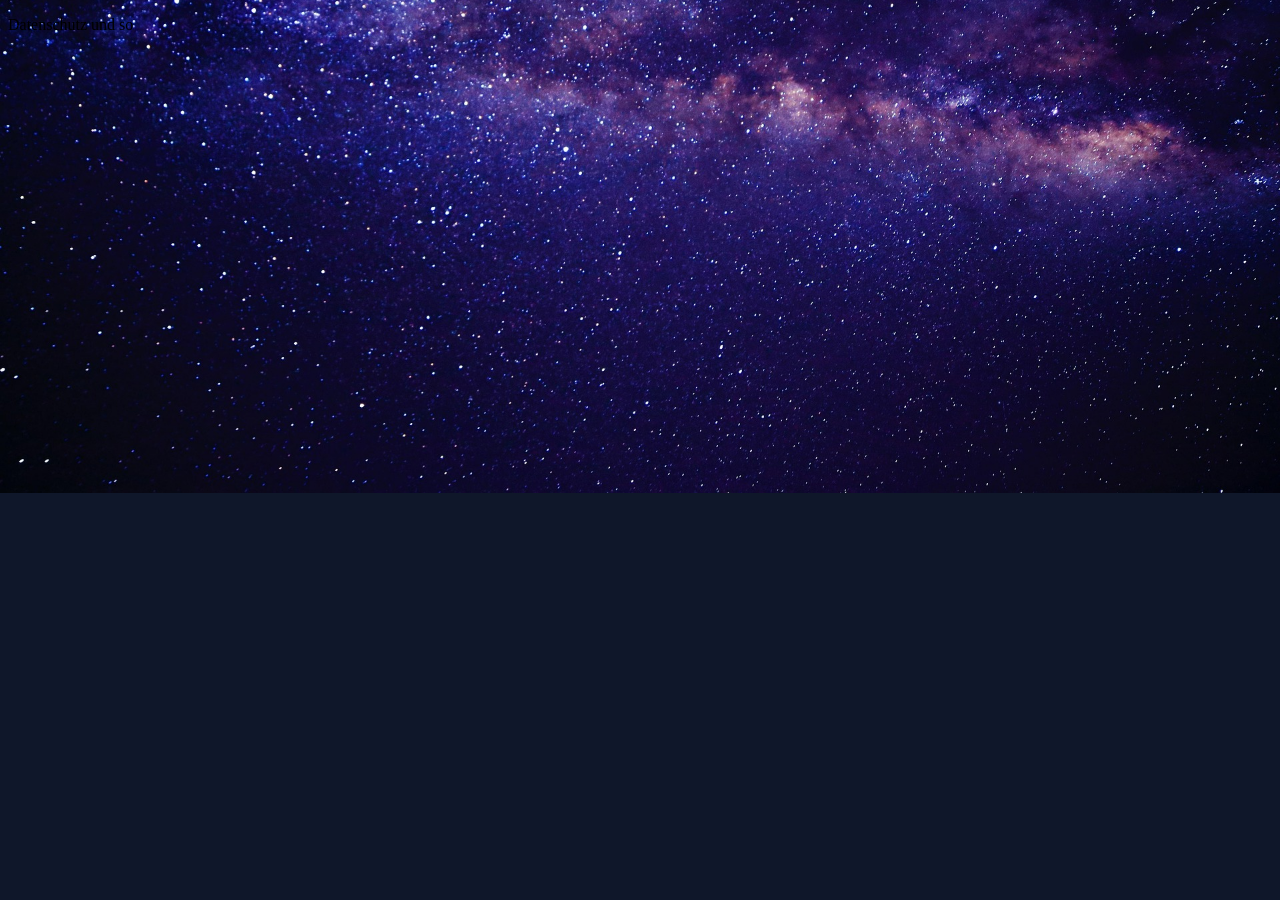
==== datenschutz.html @ 86691e5f "Added pretty much most things." ====
<!DOCTYPE html>
<html lang="en">
<head>
    <meta charset="UTF-8">
    <meta name="viewport" content="width=device-width, initial-scale=1.0">
    <title>GameX Datenschutz</title>
        <link rel="stylesheet" href="style.css">
</head>
<body>
    <p>Datenschutz und so</p>
</body>
</html>
---- style.css ----
.parent {
display: grid;
grid-template-columns: repeat(3, 1fr);
grid-template-rows: 1fr;
grid-column-gap: 10px;

margin-top: 20px;
margin-bottom: 20px;

justify-content: center;
text-align: center;
}

.topBar {
  display: grid;
  grid-template-columns: 1fr 1fr 1fr;
  grid-column-gap: 10px;

  border-radius: 25px;
  background-color: #1E293B;

  justify-items: center;

  height: 50px;
  gap: 10px;
}

.div1 { grid-area: 1 / 1 / 2 / 2; background-color: #1E293B; font-size: 17px; color: #CBD5E1; border-radius: 10px;}
.div2 { grid-area: 1 / 2 / 2 / 3; background-color: #1E293B; font-size: 20px; color: #F9FAFB; border-radius: 10px;}
.div3 { grid-area: 1 / 3 / 2 / 4; background-color: #1E293B; font-size: 17px; color: #CBD5E1; border-radius: 10px;}

.topdiv1 { grid-area: 1 / 1 / 2 / 2; font-size: 17px; color: #CBD5E1;;}
.topdiv2 { grid-area: 1 / 2 / 2 / 3; font-size: 35px; color: #F9FAFB;  margin-top: -35px;}
.topdiv3 { grid-area: 1 / 3 / 2 / 4; font-size: 17px; color: #CBD5E1;}

a {
  color: white;
  background: blue;
  border-radius: 6px;
  padding: 0px 3px;
  text-decoration: none;
  display: inline-block;
}

a:hover {
  background: darkblue;
}

body{
    background-color: #0F172A;
    background-image: url('background.jpg');
    background-size: cover;
    background-position: center;
    background-repeat: no-repeat;
}

h1{
    font-family: Arial, Helvetica, sans-serif;
    font-size: 50px;
    color: #F9FAFB;
}

h2{
  font-size: 40px;
  color: #CBD5E1
}

.logo{
  position: fixed;
  bottom: 10px;
  left: 10px;
  width: 160px;
  height: auto;
  z-index: 1000;
}

.cookie-overlay {
  position: fixed;
  inset: 0;
  background: rgba(0,0,0,0.7);
  display: none;
  align-items: center;
  justify-content: center;
  z-index: 9999;
}

.cookie-box {
  background: #1E293B;
  color: #F9FAFB;
  padding: 25px;
  border-radius: 10px;
  max-width: 450px;
  width: 90%;
  text-align: center;
}

.cookie-buttons {
  margin-top: 15px;
  display: flex;
  justify-content: space-around;
}

.cookie-buttons button {
  padding: 10px 15px;
  border-radius: 8px;
  border: none;
  cursor: pointer;
  font-size: 16px;
}

#acceptCookies {
  background: #16a34a;
  color: white;
}

#declineCookies {
  background: gray;
  color: white;
}
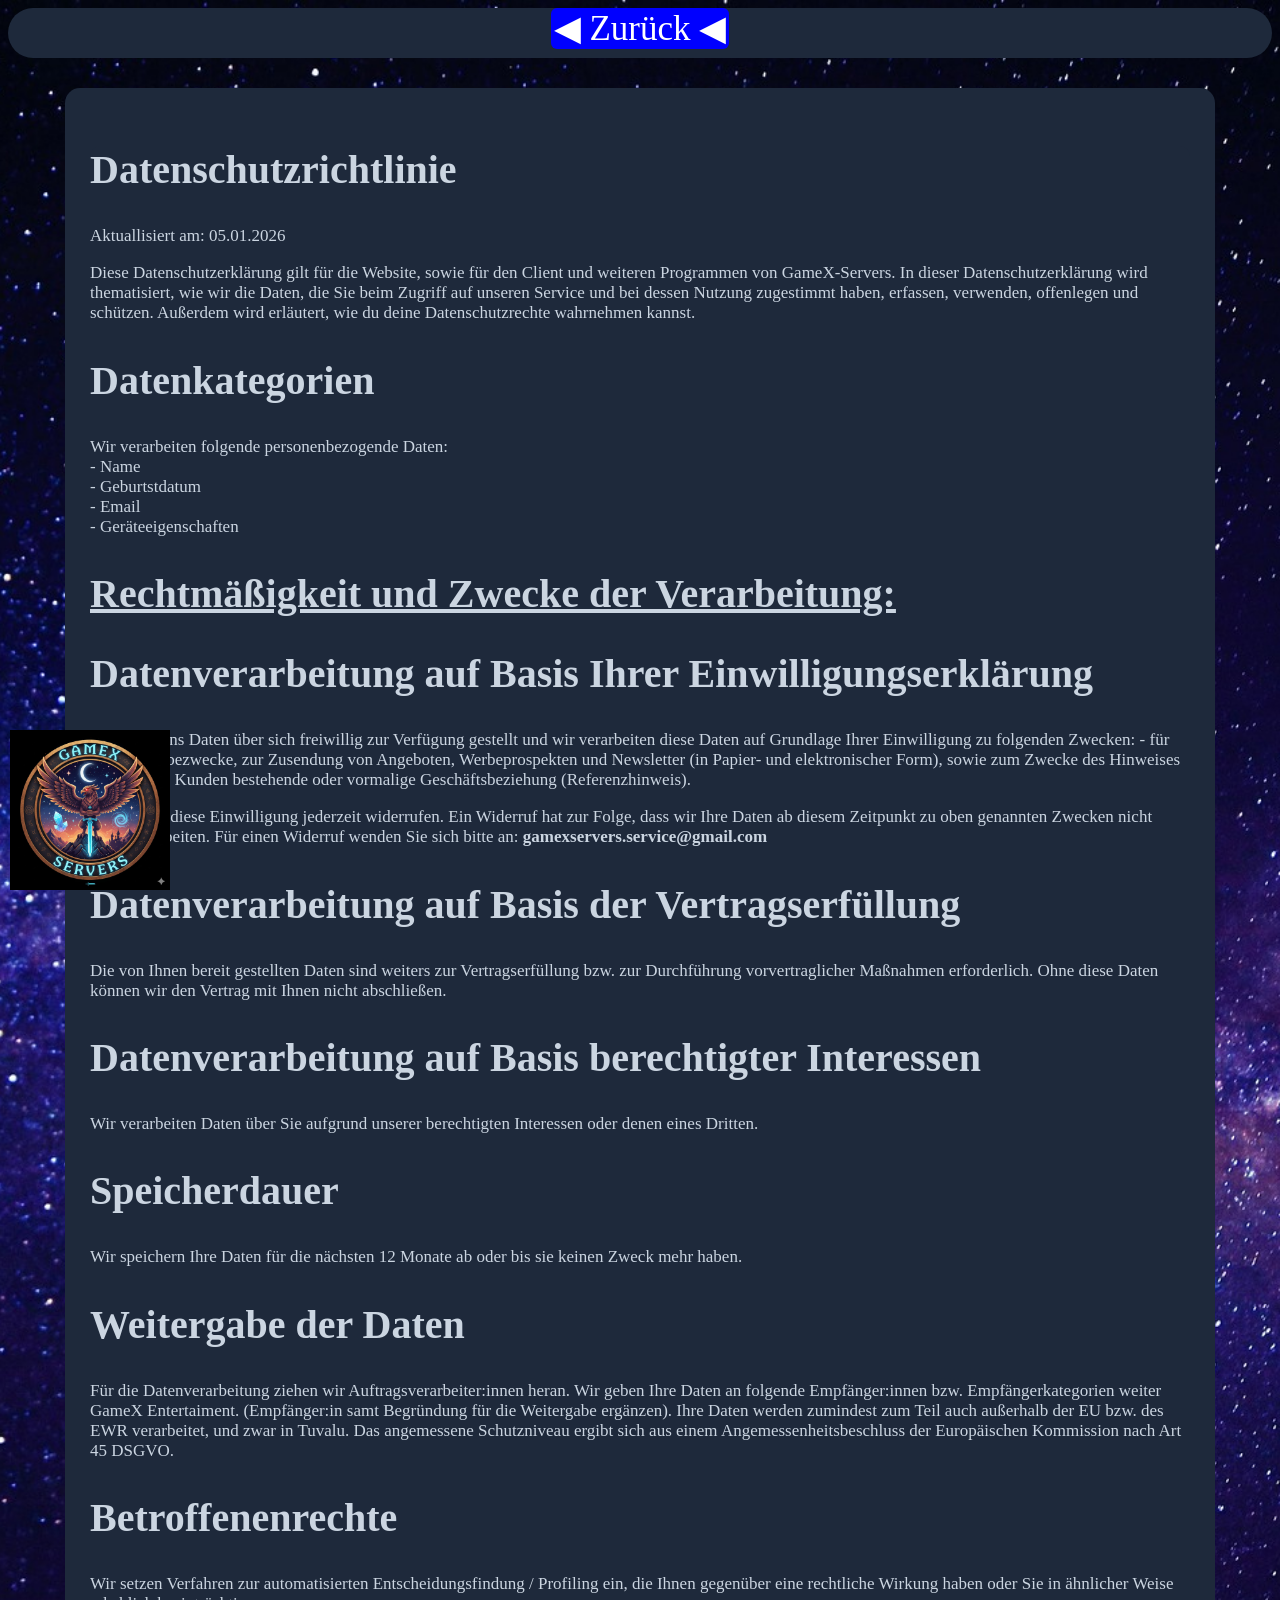
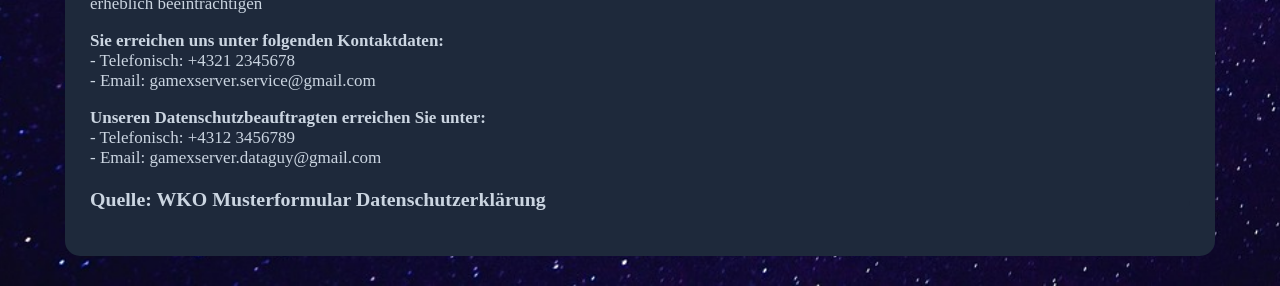
==== commit fa37bf22: "Datenschutzerklärung hinzugefügt per WHO Mustervorlage" ====
--- a/datenschutz.html
+++ b/datenschutz.html
@@ -7,6 +7,75 @@
         <link rel="stylesheet" href="style.css">
 </head>
 <body>
-    <p>Datenschutz und so</p>
+
+<div class="topBar">
+    <!-- Back-Grid -->
+    <div class="topdiv2">
+      <p><a href="index.html">◀ Zurück ◀</a></p>
+    </div>
+</div>
+
+<div class="datenschutz">
+        <div class="div1">
+            <h2>Datenschutzrichtlinie</h2>
+            <p>Aktuallisiert am: 05.01.2026</p>
+            <p>Diese Datenschutzerklärung gilt für die Website, sowie für den Client und weiteren Programmen von GameX-Servers. 
+                In dieser Datenschutzerklärung wird thematisiert, wie wir die Daten, 
+                die Sie beim Zugriff auf unseren Service und bei dessen Nutzung zugestimmt haben, erfassen, verwenden, offenlegen und schützen.
+                Außerdem wird erläutert, wie du deine Datenschutzrechte wahrnehmen kannst.
+            </p>
+
+            <h2>Datenkategorien</h2>
+            <p>Wir verarbeiten folgende personenbezogende Daten:
+                <br>- Name
+                <br>- Geburtstdatum
+                <br>- Email
+                <br>- Geräteeigenschaften
+            </p>
+
+            <h2> <u>Rechtmäßigkeit und Zwecke der Verarbeitung:</u></h2>
+            <h2>Datenverarbeitung auf Basis Ihrer Einwilligungserklärung</h2>
+            <p>Sie haben uns Daten über sich freiwillig zur Verfügung gestellt und wir verarbeiten diese Daten auf Grundlage Ihrer Einwilligung zu folgenden Zwecken:
+                - für eigene Werbezwecke, zur Zusendung von Angeboten, Werbeprospekten und Newsletter (in Papier- und elektronischer Form), 
+                sowie zum Zwecke des Hinweises auf die zum Kunden bestehende oder vormalige Geschäftsbeziehung (Referenzhinweis).
+            </p>
+            <p>Sie können diese Einwilligung jederzeit widerrufen. Ein Widerruf hat zur Folge, dass wir Ihre Daten ab diesem Zeitpunkt zu oben genannten Zwecken nicht mehr verarbeiten. 
+                Für einen Widerruf wenden Sie sich bitte an: <b>gamexservers.service@gmail.com</b></p>
+            
+            <h2>Datenverarbeitung auf Basis der Vertragserfüllung</h2>
+            <p>Die von Ihnen bereit gestellten Daten sind weiters zur Vertragserfüllung bzw. zur Durchführung vorvertraglicher Maßnahmen erforderlich. 
+                Ohne diese Daten können wir den Vertrag mit Ihnen nicht abschließen.
+            </p>
+
+            <h2>Datenverarbeitung auf Basis berechtigter Interessen</h2>
+            <p>Wir verarbeiten Daten über Sie aufgrund unserer berechtigten Interessen oder denen eines Dritten.</p>
+
+            <h2>Speicherdauer</h2>
+            <p>Wir speichern Ihre Daten für die nächsten 12 Monate ab oder bis sie keinen Zweck mehr haben.</p>
+
+            <h2>Weitergabe der Daten</h2>
+            Für die Datenverarbeitung ziehen wir Auftragsverarbeiter:innen  heran. 
+            Wir geben Ihre Daten an folgende Empfänger:innen bzw. Empfängerkategorien weiter GameX Entertaiment.
+            (Empfänger:in samt Begründung für die Weitergabe ergänzen).
+            Ihre Daten werden zumindest zum Teil auch außerhalb der EU bzw. des EWR verarbeitet, und zwar in Tuvalu. Das angemessene Schutzniveau ergibt sich aus einem Angemessenheitsbeschluss der Europäischen Kommission nach Art 45 DSGVO.
+
+            <h2>Betroffenenrechte</h2>
+            <p>Wir setzen Verfahren zur automatisierten Entscheidungsfindung / Profiling ein, die Ihnen gegenüber eine rechtliche Wirkung haben oder Sie in ähnlicher Weise erheblich beeinträchtigen</p>
+
+            <p><b>Sie erreichen uns unter folgenden Kontaktdaten:</b>
+                <br>- Telefonisch: +4321 2345678
+                <br>- Email: gamexserver.service@gmail.com
+            </p>
+
+            <p><b>Unseren Datenschutzbeauftragten erreichen Sie unter:</b>
+                <br>- Telefonisch: +4312 3456789
+                <br>- Email: gamexserver.dataguy@gmail.com
+        </p>
+
+            <h3>Quelle: WKO Musterformular Datenschutzerklärung</h3>
+        </div>
+</div>
+
+    <img src="gameXlogo.jpg" alt="GameX-Servers Logo" class="logo">
 </body>
 </html>
--- a/style.css
+++ b/style.css
@@ -23,6 +23,19 @@
 
   height: 50px;
   gap: 10px;
+}
+
+.datenschutz {
+  background-color: #1E293B;
+  color: #F9FAFB;
+  border-radius: 15px;
+
+  max-width: 1100px;     
+  margin: 30px auto;  
+  padding: 25px;         
+
+  text-align: left;   
+  font-size: 18px;
 }
 
 .div1 { grid-area: 1 / 1 / 2 / 2; background-color: #1E293B; font-size: 17px; color: #CBD5E1; border-radius: 10px;}
